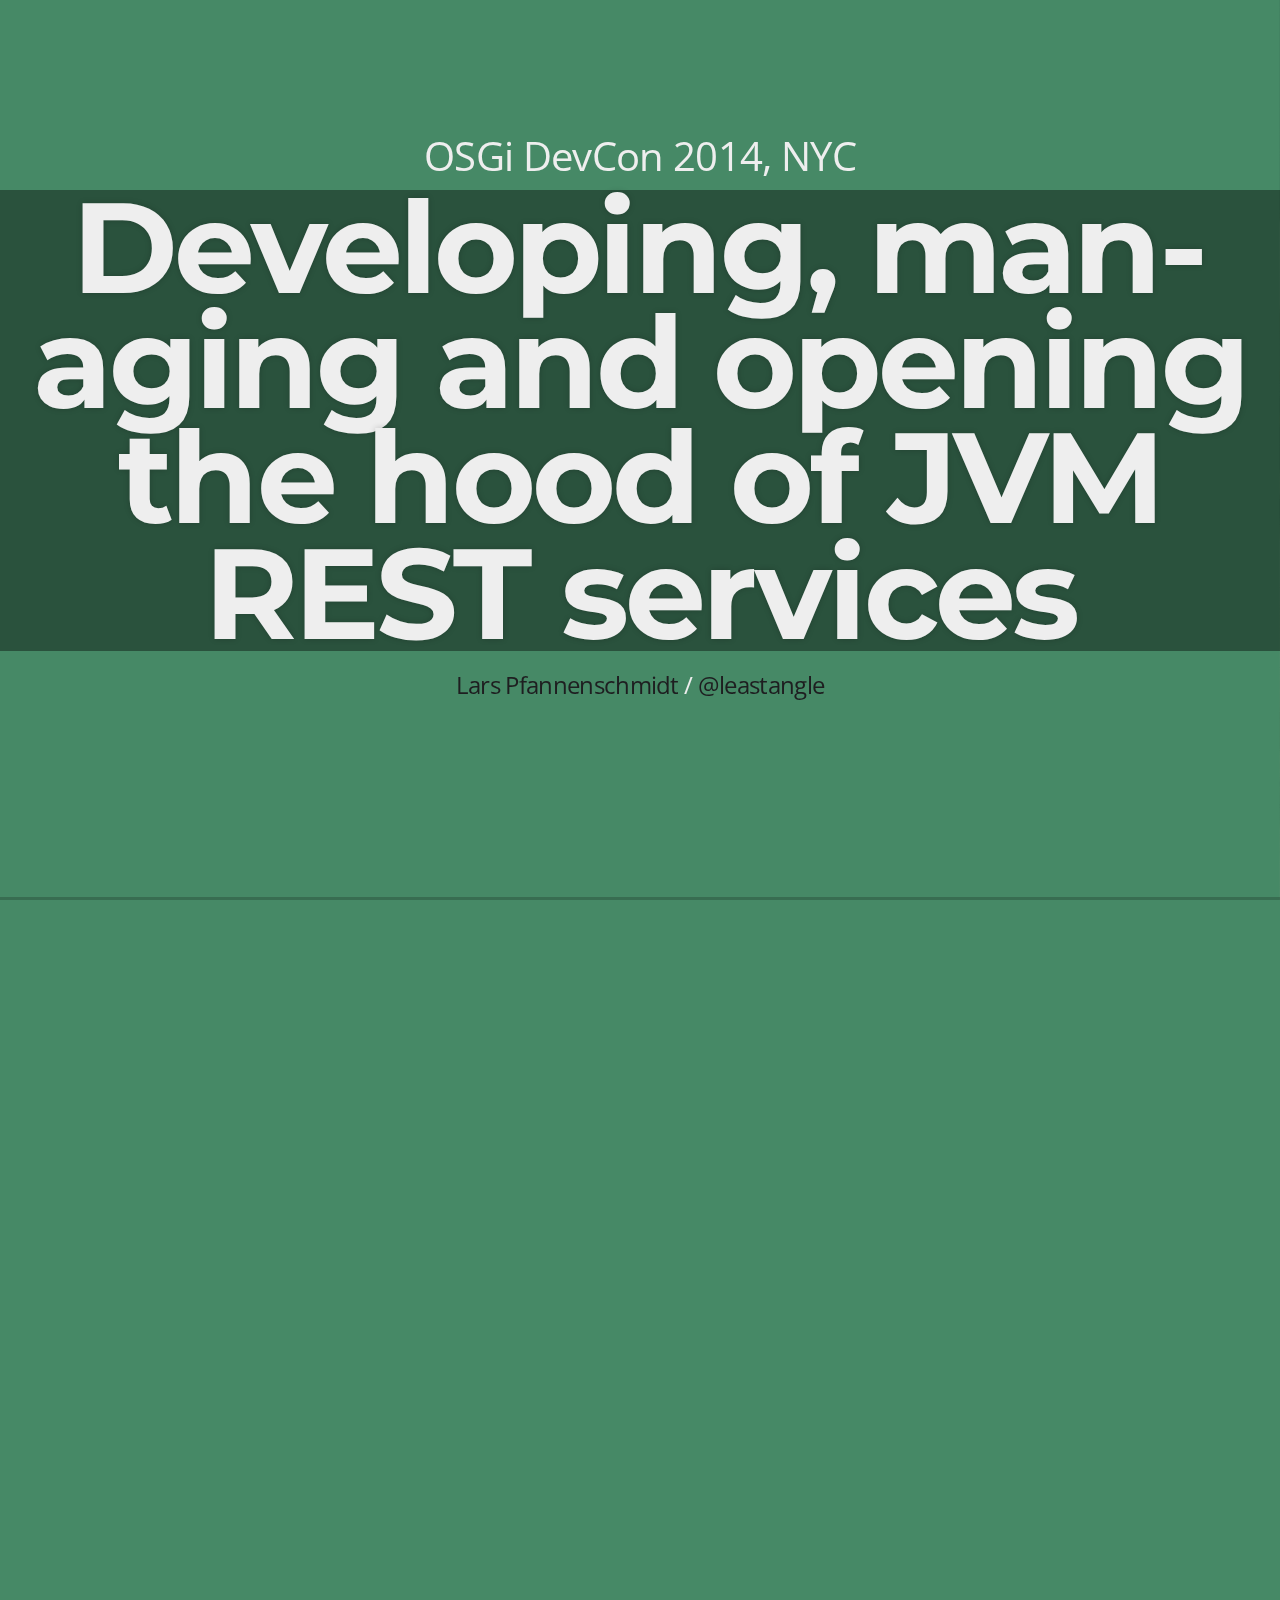
==== devcon2014/index.html @ 6d8c8f4c "added devcon slides" ====
<!doctype html>
<html lang="en">

<head>
    <meta charset="utf-8">

    <title>swookiee - REST Service Runtime</title>

    <meta name="description" content="A framework for easily creating beautiful presentations using HTML">
    <link href="css/theme/night.css" rel="stylesheet" type="text/css"/>
    <meta name="author" content="Hakim El Hattab">

    <meta name="apple-mobile-web-app-capable" content="yes" />
    <meta name="apple-mobile-web-app-status-bar-style" content="black-translucent" />

    <meta name="viewport" content="width=device-width, initial-scale=1.0, maximum-scale=1.0, user-scalable=no">

    <link rel="stylesheet" href="css/reveal.min.css">
    <link rel="stylesheet" href="css/theme/night.css" id="theme">

    <!-- For syntax highlighting -->
    <link rel="stylesheet" href="lib/css/zenburn.css">

    <!-- If the query includes 'print-pdf', include the PDF print sheet -->
    <script>
    if (window.location.search.match(/print-pdf/gi)) {
        var link = document.createElement('link');
        link.rel = 'stylesheet';
        link.type = 'text/css';
        link.href = 'css/print/pdf.css';
        document.getElementsByTagName('head')[0].appendChild(link);
    }
    </script>

    <!--[if lt IE 9]>
    <script src="lib/js/html5shiv.js"></script>
    <![endif]-->
</head>

<body>

    <div class="reveal">
        <!-- Any section element inside of this container is displayed as a slide -->
        <div class="slides" >
            <section>
                <section>
                    <p>OSGi DevCon 2014, NYC</p>
                    <h1>Developing, managing and opening the hood of JVM REST services</h1>
                    <p>
                        <small><a href="http://swookiee.com">Lars Pfannenschmidt</a> / <a href="http://twitter.com/leastangle">@leastangle</a></small>
                    </p>
                </section>
                <section data-background="img/swookiee_background.png">
                    <h1>What is swookiee?</h1>
                    <p>
                        <small><a href="http://swookiee.com">Lars Pfannenschmidt</a> / <a href="http://twitter.com/leastangle">@leastangle</a></small>
                    </p>
                </section>

                <section>
                    <h2>Pfannen-what?</h2>
                    <ul>
                        <li>Fun-an-schmidt</li>
                        <li>Data Products @ Intuit Data Engineering &amp; Analytics</li>
                        <li>Founder of <a href="https://twitter.com/mobilecgn">@mobilecgn</a> User Group</li>
                        <li><a href="https://twitter.com/leastangle">@leastangle</a></li>
                    </ul>
                </section>

                <section>
                    <h2>What is swookiee?</h2>
                    <ul>
                        <li>OSGi Runtime for REST Services</li>
                        <li>JAX-RS 2</li>
                        <li>Jersey, Jetty, Jackson</li>
                        <li>Services in Java, Groovy, Scala</li>
                        <li>Swagger integration</li>
                        <li>Metrics / Graphite Support</li>
                        <li>JSON Logging Support</li>
                        <li>Remote Controllable (RFC-182)</li>
                        <li class="fragment">EPL</li>
                    </ul>
                </section>

                <section>
                    <h2>10<sup><small>(-6+1)</small></sup> - Services</h2>
                </section>

                <section>
                    <h2>Agenda</h2>
                    <ul>
                        <li class="fragment">Building REST Services</li>
                        <li class="fragment">Swagger documentation</li>
                        <li class="fragment">Metrics</li>
                        <li class="fragment">JSON Logging</li>
                        <li class="fragment">Remote Control</li>
                    </ul>
                </section>
            </section>

            <section data-background="#FFB03B">
                <section data-background="img/kata.jpg">
                    <h1>Fizz Buzz</h1>
                    <small><a href="https://flic.kr/p/6ae8KK">https://flic.kr/p/6ae8KK</a></small>
                    <small class="dark-font">by Luis Linero - Some rights reserved <a href="https://creativecommons.org/licenses/by/2.0/">CC BY 2.0</a></small>
                </section>

                <section class="dark-font">
                    <p>
                        Any number divisible by three is replaced by the word <i>fizz</i> and any divisible by five by the word <i>buzz</i>. Numbers divisible by three and five become <i>fizz buzz</i>.
                    </p>
                </section>

                <section>
                    <h2>
                        FizzBuzz v1
                    </h2>
                </section>

                <section>
                    <img width="50%" src="img/groovy-logo.png">
                </section>

                <section>
                    <h2>
                        FizzBuzz v2
                    </h2>
                </section>
            </section>

            <section data-background="#B64926">
                <section data-background="img/documentation.jpg">
                    <h1>Documentation</h1>
                    <small><a href="https://flic.kr/p/dELbZF">https://flic.kr/p/dELbZF</a></small>
                    <small class="dark-font">Books HD by Abhi Sharma - Some rights reserved <a href="https://creativecommons.org/licenses/by/2.0/">CC BY 2.0</a></small>
                </section>

                <section>
                    <h2>
                        FizzBuzz v3
                    </h2>
                </section>

                <section>
                    <h2>Alternatives</h2>
                    <ul>
                        <li>Good old WADL? [<a href="http://localhost:8080/services/application.wadl" target="_blank">here</a>]</li>
                        <li>Apiary (http://apiary.io/)</li>
                        <li>RAML (http://raml.org/)</li>
                        <li>...</li>
                    </ul>
                </section>
            </section>

            <section data-background="#8E2800">
                <section data-background="img/cuban_car.jpg" >
                    <h1>Metrics</h1>
                    <h2>Opening the hood</h2>
                    <small><a href="https://flic.kr/p/byHbPG">https://flic.kr/p/byHbPG</a></small>
                    <small class="dark-font">Broken down by orangebrompton - Some rights reserved <a href="https://creativecommons.org/licenses/by-nc-sa/2.0/">CC BY-NC-SA 2.0</a></small>
                </section>
                <section>
                    <h2>
                        FizzBuzz v4
                    </h2>
                </section>
            </section>

            <section data-background="#3E606F">
                <section data-background="img/logging.jpg">
                    <h1>Logging</h1>
                    <small><a href="https://flic.kr/p/fE5Wgb">https://flic.kr/p/fE5Wgb</a></small>
                    <small class="dark-font">Pitt River Logs by James Wheeler - Some rights reserved <a href="https://creativecommons.org/licenses/by-nc-sa/2.0/">CC BY-NC-SA 2.0</a></small>
                </section>

                <section>
                    <h2>Enabling JSON Logging</h2>
                    <p class="fragment"><code>productionLogging = true</code></p>
                    <p class="fragment"><code>loggingDirectory = logs</code></p>
                    <p class="fragment">Generated logs can be found in <code>logs/osgi-log.json</code></p>
                </section>

                <section>
                    <h2>Sample Log Entry</h2>
                    <pre><code data-trim>
{
   "timestamp":"1402051840211",
   "level":"INFO",
   "thread":"Component Resolve Thread (Bundle 48)",
   "logger":"com.swookiee.runtime.metrics.MetricsToGraphiteReporter",
   "message":"Graphite Reporter started using configuration: GraphiteReporterConfiguration [graphiteHost=localhost, graphitePort=2003, reportingIntervalInSeconds=10, reportingEnabled=true, reportingPrefix=Demo]",
   "context":"default"
}
                    </code></pre>
                </section>

                <section>
                    <h2>Messages in JSON?</h2>
                    <pre class="fragment"><code data-trim>
Map&LT;String, Object&GT; map = new HashMap&LT;&GT;();
map.put("limit", limit);
map.put("result", result);
logger.info("{}", map);
                    </code></pre>
                    <pre class="fragment"><code data-trim>
{
    "timestamp":"1401544478570",
    "level":"INFO",
    "thread":"qtp1201555453-33",
    "logger":"com.swookiee.demo.logging.impl.FizzBuzzService",
    "message":{
        "result":[
            "1",
            "2",
            "Fizz",
            "4",
            "Buzz"
        ],
        "limit":5
    },
    "context":"default"
}
                    </code></pre>
                </section>
            </section>

            <section>
                <section data-background="img/chernobyl.jpg" >
                    <h1>Remote</h1>
                    <small><a href="https://flic.kr/p/hm8mFS">https://flic.kr/p/hm8mFS</a></small>
                    <small class="dark-font">Chernobyl NPP - Control Room No. 2 by Michael Kötter - Some rights reserved <a href="https://creativecommons.org/licenses/by-nc-sa/2.0/">CC BY-NC-SA 2.0</a></small>
                </section>
                <section>
                    <h2>
                        Some REST calls
                    </h2>
                </section>
                <section>
                    <h2>Deploy</h2>
                    <pre><code class="java" data-trim>
private SwookieeClient getSwookieeClient() throws SwookieeClientException {
    SwookieClientBuilder swookieClientBuilder = SwookieClientBuilder
                            .newTarget("localhost")
                            .withPort(8080)
                            .withUsernamePassword("admin", "admin123");
    return swookieClientBuilder.create();
}
                    </code></pre>
                    <pre><code class="java" data-trim>
try ( SwookieeClient swookieeClient = getSwookieeClient() ) {
    String installedBundle = swookieeClient.installBundle(file, true);
    swookieeClient.startBundle(installedBundle);
} catch (SwookieeClientException ex) {
    logger.error("Could not install/start bundle: '{}'", ex.getMessage(), ex);
}
                    </code></pre>
                </section>
            </section>

            <section data-background="#3E606F">
                <section>
                    <h2>Future</h2>
                    <ul>
                        <li>Release version</li>
                        <li>JVM languages?</li>
                        <li>OAuth2 provider</li>
                        <li>Integration testing</li>
                    </ul>
                </section>
                <section>
                    <h1>Thank You!</h1>
                    <p>
                        <a href="http://swookiee.com">swookiee.com</a>
                    </p>
                    <p>
                        <small><a href="http://swookiee.com">Lars Pfannenschmidt</a> / <a href="http://twitter.com/leastangle">@leastangle</a></small>
                    </p>
                </section>
            </section>
        </div>
    </div>

    <script src="lib/js/head.min.js"></script>
    <script src="js/reveal.min.js"></script>

    <script>

    // Full list of configuration options available here:
    // https://github.com/hakimel/reveal.js#configuration
    Reveal.initialize({
        width: 1280,
        height: 720,
        margin: 0.1,
        minScale: 1,
        maxScale: 1.2,
        slideNumber: false,
        controls: false,
        progress: true,
        history: true,
        center: true,
        theme: Reveal.getQueryHash().theme, // available themes are in /css/theme
        transition: 'linear', // default/cube/page/concave/zoom/linear/fade/none
        backgroundTransition: 'slide',
        transitionSpeed: 'fast', // default/fast/slow
        // Parallax scrolling
        // parallaxBackgroundImage: 'https://s3.amazonaws.com/hakim-static/reveal-js/reveal-parallax-1.jpg',
        // parallaxBackgroundSize: '2100px 900px',

        // Optional libraries used to extend on reveal.js
        dependencies: [
        {src: 'lib/js/classList.js', condition: function() {
            return !document.body.classList;
        }},
        {src: 'plugin/markdown/marked.js', condition: function() {
            return !!document.querySelector('[data-markdown]');
        }},
        {src: 'plugin/markdown/markdown.js', condition: function() {
            return !!document.querySelector('[data-markdown]');
        }},
        {src: 'plugin/highlight/highlight.js', async: true, callback: function() {
            hljs.initHighlightingOnLoad();
        }},
        {src: 'plugin/zoom-js/zoom.js', async: true, condition: function() {
            return !!document.body.classList;
        }},
        {src: 'plugin/notes/notes.js', async: true, condition: function() {
            return !!document.body.classList;
        }}
        ]
    });

    </script>

</body>
</html>
---- devcon2014/css/theme/night.css ----
@import url(https://fonts.googleapis.com/css?family=Montserrat:700);
@import url(https://fonts.googleapis.com/css?family=Open+Sans:400,700,400italic,700italic);
/**
 * Black theme for reveal.js.
 *
 * Copyright (C) 2011-2012 Hakim El Hattab, http://hakim.se
 */
/*********************************************
 * GLOBAL STYLES
 *********************************************/
body {
    background: #468966;
    background-color: #468966; }

.reveal {
    font-family: "Open Sans", sans-serif;
    font-size: 34px;
    font-weight: normal;
    letter-spacing: -0.02em;
    color: #eeeeee; }

::selection {
    color: white;
    background: #e7ad52;
    text-shadow: none; }

/*********************************************
 * HEADERS
 *********************************************/
.reveal h1,
.reveal h2,
.reveal h3,
.reveal h4,
.reveal h5,
.reveal h6 {
    margin: 0 0 20px 0;
    color: #eeeeee;
    font-family: "Montserrat", Impact, sans-serif;
    font-weight: bold;
    line-height: 0.9em;
    letter-spacing: -0.03em;
    text-transform: none;
    text-shadow: none;
    background-color: rgba(0, 0, 0, 0.4); }

.reveal h1 {
    text-shadow: 0px 0px 6px rgba(0, 0, 0, 0.2); }

/*********************************************
 * LINKS
 *********************************************/
.reveal a:not(.image) {
    color: #1E1E20;
    text-decoration: none;
    -webkit-transition: color .15s ease;
    -moz-transition: color .15s ease;
    -ms-transition: color .15s ease;
    -o-transition: color .15s ease;
    transition: color .15s ease; }

.reveal a:not(.image):hover {
    color: #f3d7ac;
    text-shadow: none;
    border: none; }

.reveal .roll span:after {
    color: #fff;
    background: #d08a1d; }

/*********************************************
 * IMAGES
 *********************************************/
.reveal section img {
    margin: 15px 0px;
    /*background: rgba(255, 255, 255, 0.12);
    border: 4px solid #eeeeee;
    box-shadow: 0 0 10px rgba(0, 0, 0, 0.15);
    -webkit-transition: all .2s linear;
    -moz-transition: all .2s linear;
    -ms-transition: all .2s linear;
    -o-transition: all .2s linear;
    transition: all .2s linear; */}

.reveal a:hover img {
    background: rgba(255, 255, 255, 0.2);
    border-color: #e7ad52;
    box-shadow: 0 0 20px rgba(0, 0, 0, 0.55); }

/*********************************************
 * NAVIGATION CONTROLS
 *********************************************/
.reveal .controls div.navigate-left,
.reveal .controls div.navigate-left.enabled {
    border-right-color: #e7ad52; }

.reveal .controls div.navigate-right,
.reveal .controls div.navigate-right.enabled {
    border-left-color: #e7ad52; }

.reveal .controls div.navigate-up,
.reveal .controls div.navigate-up.enabled {
    border-bottom-color: #e7ad52; }

.reveal .controls div.navigate-down,
.reveal .controls div.navigate-down.enabled {
    border-top-color: #e7ad52; }

.reveal .controls div.navigate-left.enabled:hover {
    border-right-color: #f3d7ac; }

.reveal .controls div.navigate-right.enabled:hover {
    border-left-color: #f3d7ac; }

.reveal .controls div.navigate-up.enabled:hover {
    border-bottom-color: #f3d7ac; }

.reveal .controls div.navigate-down.enabled:hover {
    border-top-color: #f3d7ac; }

/*********************************************
 * PROGRESS BAR
 *********************************************/
.reveal .progress {
    background: rgba(0, 0, 0, 0.2); }

.reveal .progress span {
    background: #e7ad52;
    -webkit-transition: width 800ms cubic-bezier(0.26, 0.86, 0.44, 0.985);
    -moz-transition: width 800ms cubic-bezier(0.26, 0.86, 0.44, 0.985);
    -ms-transition: width 800ms cubic-bezier(0.26, 0.86, 0.44, 0.985);
    -o-transition: width 800ms cubic-bezier(0.26, 0.86, 0.44, 0.985);
    transition: width 800ms cubic-bezier(0.26, 0.86, 0.44, 0.985); }

/*********************************************
 * SLIDE NUMBER
 *********************************************/
.reveal .slide-number {
    color: #e7ad52; }

/*********************************************
 * Custom
 *********************************************/

li {
    list-style: none;
}

ul:not(.posneg) li:before {
    content:'\2605';
    display: block;
    position: relative;
    max-width: 0px;
    max-height: 0px;
    left: -1.0em;
    top: -0px;
    color: #e7ad52;
    font-size: 1.0em;
    font-weight: bolder;
}

ul li span {
    color: #3483A1;
    font-family: 'Courier New' !important;
    font-weight: bold !important;
}

.dark-font {
    color: #1E1E20;
}

.reveal p {
    font-size: 40px;
}
---- devcon2014/css/theme/night.css ----
@import url(https://fonts.googleapis.com/css?family=Montserrat:700);
@import url(https://fonts.googleapis.com/css?family=Open+Sans:400,700,400italic,700italic);
/**
 * Black theme for reveal.js.
 *
 * Copyright (C) 2011-2012 Hakim El Hattab, http://hakim.se
 */
/*********************************************
 * GLOBAL STYLES
 *********************************************/
body {
    background: #468966;
    background-color: #468966; }

.reveal {
    font-family: "Open Sans", sans-serif;
    font-size: 34px;
    font-weight: normal;
    letter-spacing: -0.02em;
    color: #eeeeee; }

::selection {
    color: white;
    background: #e7ad52;
    text-shadow: none; }

/*********************************************
 * HEADERS
 *********************************************/
.reveal h1,
.reveal h2,
.reveal h3,
.reveal h4,
.reveal h5,
.reveal h6 {
    margin: 0 0 20px 0;
    color: #eeeeee;
    font-family: "Montserrat", Impact, sans-serif;
    font-weight: bold;
    line-height: 0.9em;
    letter-spacing: -0.03em;
    text-transform: none;
    text-shadow: none;
    background-color: rgba(0, 0, 0, 0.4); }

.reveal h1 {
    text-shadow: 0px 0px 6px rgba(0, 0, 0, 0.2); }

/*********************************************
 * LINKS
 *********************************************/
.reveal a:not(.image) {
    color: #1E1E20;
    text-decoration: none;
    -webkit-transition: color .15s ease;
    -moz-transition: color .15s ease;
    -ms-transition: color .15s ease;
    -o-transition: color .15s ease;
    transition: color .15s ease; }

.reveal a:not(.image):hover {
    color: #f3d7ac;
    text-shadow: none;
    border: none; }

.reveal .roll span:after {
    color: #fff;
    background: #d08a1d; }

/*********************************************
 * IMAGES
 *********************************************/
.reveal section img {
    margin: 15px 0px;
    /*background: rgba(255, 255, 255, 0.12);
    border: 4px solid #eeeeee;
    box-shadow: 0 0 10px rgba(0, 0, 0, 0.15);
    -webkit-transition: all .2s linear;
    -moz-transition: all .2s linear;
    -ms-transition: all .2s linear;
    -o-transition: all .2s linear;
    transition: all .2s linear; */}

.reveal a:hover img {
    background: rgba(255, 255, 255, 0.2);
    border-color: #e7ad52;
    box-shadow: 0 0 20px rgba(0, 0, 0, 0.55); }

/*********************************************
 * NAVIGATION CONTROLS
 *********************************************/
.reveal .controls div.navigate-left,
.reveal .controls div.navigate-left.enabled {
    border-right-color: #e7ad52; }

.reveal .controls div.navigate-right,
.reveal .controls div.navigate-right.enabled {
    border-left-color: #e7ad52; }

.reveal .controls div.navigate-up,
.reveal .controls div.navigate-up.enabled {
    border-bottom-color: #e7ad52; }

.reveal .controls div.navigate-down,
.reveal .controls div.navigate-down.enabled {
    border-top-color: #e7ad52; }

.reveal .controls div.navigate-left.enabled:hover {
    border-right-color: #f3d7ac; }

.reveal .controls div.navigate-right.enabled:hover {
    border-left-color: #f3d7ac; }

.reveal .controls div.navigate-up.enabled:hover {
    border-bottom-color: #f3d7ac; }

.reveal .controls div.navigate-down.enabled:hover {
    border-top-color: #f3d7ac; }

/*********************************************
 * PROGRESS BAR
 *********************************************/
.reveal .progress {
    background: rgba(0, 0, 0, 0.2); }

.reveal .progress span {
    background: #e7ad52;
    -webkit-transition: width 800ms cubic-bezier(0.26, 0.86, 0.44, 0.985);
    -moz-transition: width 800ms cubic-bezier(0.26, 0.86, 0.44, 0.985);
    -ms-transition: width 800ms cubic-bezier(0.26, 0.86, 0.44, 0.985);
    -o-transition: width 800ms cubic-bezier(0.26, 0.86, 0.44, 0.985);
    transition: width 800ms cubic-bezier(0.26, 0.86, 0.44, 0.985); }

/*********************************************
 * SLIDE NUMBER
 *********************************************/
.reveal .slide-number {
    color: #e7ad52; }

/*********************************************
 * Custom
 *********************************************/

li {
    list-style: none;
}

ul:not(.posneg) li:before {
    content:'\2605';
    display: block;
    position: relative;
    max-width: 0px;
    max-height: 0px;
    left: -1.0em;
    top: -0px;
    color: #e7ad52;
    font-size: 1.0em;
    font-weight: bolder;
}

ul li span {
    color: #3483A1;
    font-family: 'Courier New' !important;
    font-weight: bold !important;
}

.dark-font {
    color: #1E1E20;
}

.reveal p {
    font-size: 40px;
}
---- devcon2014/lib/css/zenburn.css ----
/*

Zenburn style from voldmar.ru (c) Vladimir Epifanov <voldmar@voldmar.ru>
based on dark.css by Ivan Sagalaev

*/

pre code {
  display: block; padding: 0.5em;
  background: #3F3F3F;
  color: #DCDCDC;
}

pre .keyword,
pre .tag,
pre .css .class,
pre .css .id,
pre .lisp .title,
pre .nginx .title,
pre .request,
pre .status,
pre .clojure .attribute {
  color: #E3CEAB;
}

pre .django .template_tag,
pre .django .variable,
pre .django .filter .argument {
  color: #DCDCDC;
}

pre .number,
pre .date {
  color: #8CD0D3;
}

pre .dos .envvar,
pre .dos .stream,
pre .variable,
pre .apache .sqbracket {
  color: #EFDCBC;
}

pre .dos .flow,
pre .diff .change,
pre .python .exception,
pre .python .built_in,
pre .literal,
pre .tex .special {
  color: #EFEFAF;
}

pre .diff .chunk,
pre .subst {
  color: #8F8F8F;
}

pre .dos .keyword,
pre .python .decorator,
pre .title,
pre .haskell .type,
pre .diff .header,
pre .ruby .class .parent,
pre .apache .tag,
pre .nginx .built_in,
pre .tex .command,
pre .prompt {
    color: #efef8f;
}

pre .dos .winutils,
pre .ruby .symbol,
pre .ruby .symbol .string,
pre .ruby .string {
  color: #DCA3A3;
}

pre .diff .deletion,
pre .string,
pre .tag .value,
pre .preprocessor,
pre .built_in,
pre .sql .aggregate,
pre .javadoc,
pre .smalltalk .class,
pre .smalltalk .localvars,
pre .smalltalk .array,
pre .css .rules .value,
pre .attr_selector,
pre .pseudo,
pre .apache .cbracket,
pre .tex .formula {
  color: #CC9393;
}

pre .shebang,
pre .diff .addition,
pre .comment,
pre .java .annotation,
pre .template_comment,
pre .pi,
pre .doctype {
  color: #7F9F7F;
}

pre .coffeescript .javascript,
pre .javascript .xml,
pre .tex .formula,
pre .xml .javascript,
pre .xml .vbscript,
pre .xml .css,
pre .xml .cdata {
  opacity: 0.5;
}
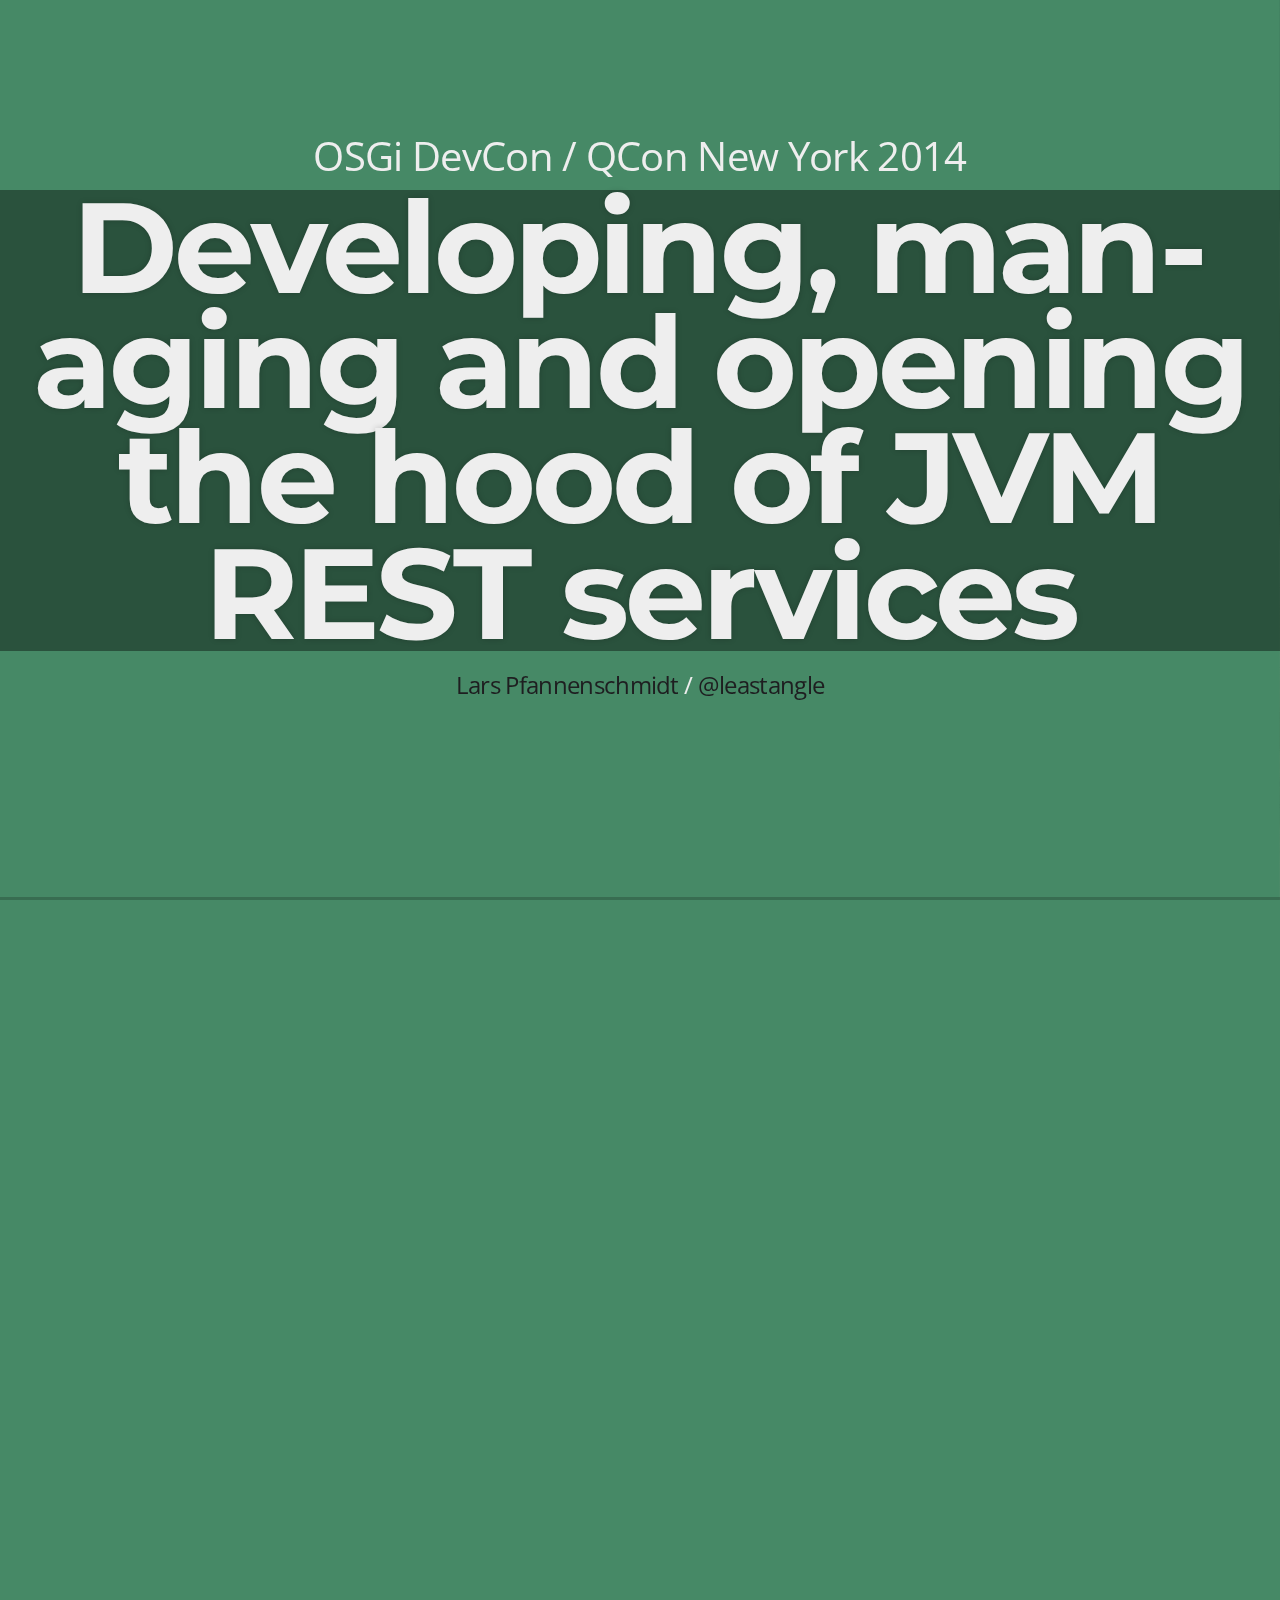
==== commit c0b6a935: "Changed conf title" ====
--- a/devcon2014/index.html
+++ b/devcon2014/index.html
@@ -44,7 +44,7 @@
         <div class="slides" >
             <section>
                 <section>
-                    <p>OSGi DevCon 2014, NYC</p>
+                    <p>OSGi DevCon / QCon New York 2014</p>
                     <h1>Developing, managing and opening the hood of JVM REST services</h1>
                     <p>
                         <small><a href="http://swookiee.com">Lars Pfannenschmidt</a> / <a href="http://twitter.com/leastangle">@leastangle</a></small>
